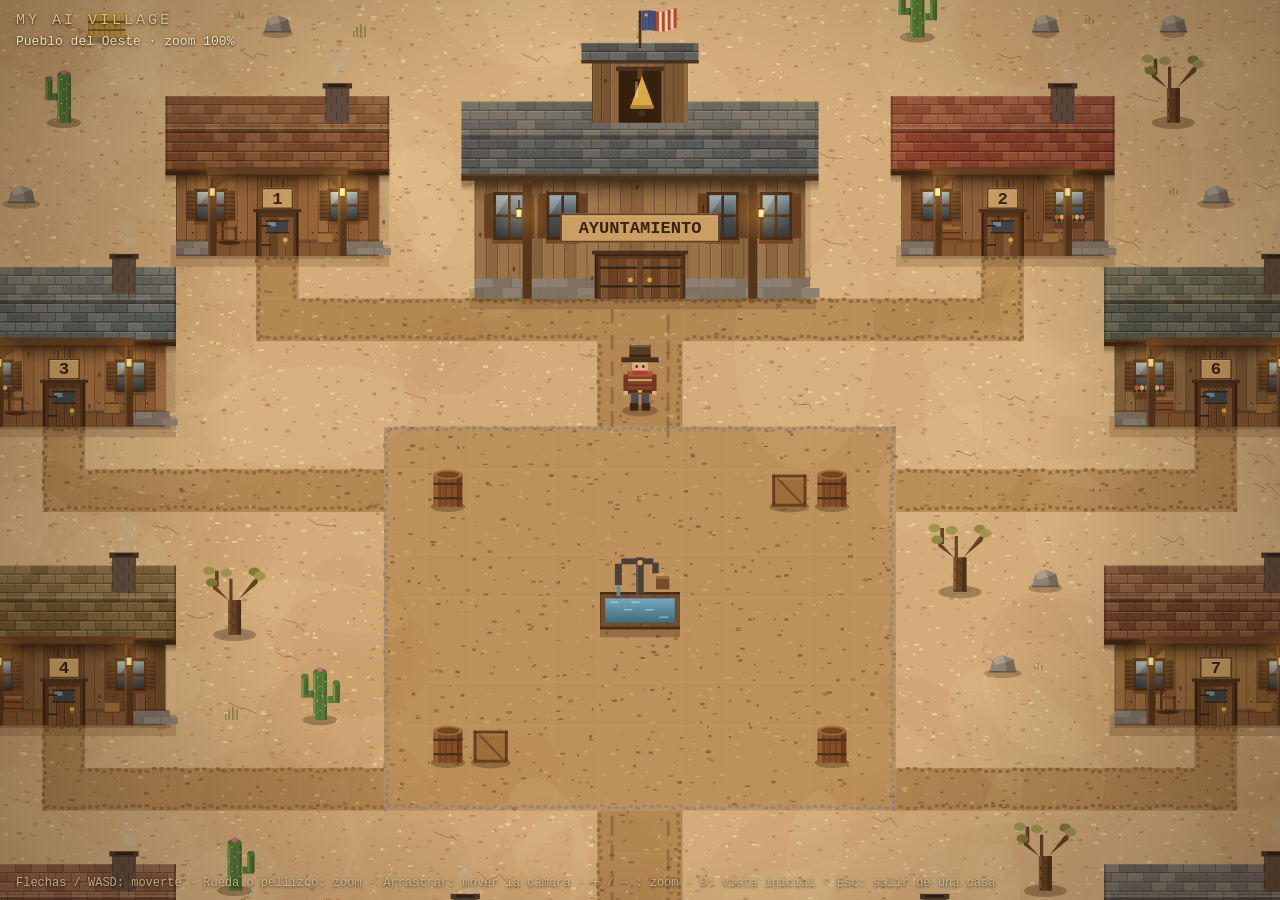
==== ai-village/index.html @ 530203bf "High-resolution detailed village with zoom and pan controls Co-Authored-By: Claude Sonnet 5.5 <norep" ====
<!doctype html>
<html lang="es">
<head>
  <meta charset="utf-8">
  <meta name="viewport" content="width=device-width, initial-scale=1, maximum-scale=1, user-scalable=no">
  <title>My AI Village</title>
  <link rel="stylesheet" href="style.css">
</head>
<body>
  <canvas id="game" aria-label="Pueblo del Oeste visto desde arriba"></canvas>
  <div id="overlay">
    <div id="title">My AI Village</div>
    <div id="hud"></div>
    <div id="help">Flechas / WASD: moverte · Rueda o pellizco: zoom · Arrastrar: mover la cámara · + / − : zoom · 0: vista inicial · Esc: salir de una casa</div>
  </div>
  <script src="game.js"></script>
</body>
</html>
---- ai-village/style.css ----
* { box-sizing: border-box; }

html, body {
  margin: 0;
  width: 100%;
  height: 100%;
  overflow: hidden;
  background: #1b130c;
  color: #f0dcb0;
  font-family: "Courier New", monospace;
}

canvas {
  position: fixed;
  inset: 0;
  width: 100vw;
  height: 100vh;
  display: block;
  cursor: grab;
  touch-action: none;
  user-select: none;
}

canvas.dragging { cursor: grabbing; }

#overlay {
  position: fixed;
  inset: 0;
  pointer-events: none;
  text-shadow: 0 1px 3px rgba(0, 0, 0, .85);
}

#title {
  position: absolute;
  top: 12px;
  left: 16px;
  font-size: 15px;
  letter-spacing: 3px;
  text-transform: uppercase;
  color: #e3bd72;
}

#hud {
  position: absolute;
  top: 34px;
  left: 16px;
  font-size: 13px;
}

#help {
  position: absolute;
  left: 16px;
  right: 16px;
  bottom: 10px;
  font-size: 12px;
  color: #cdb88e;
  opacity: .85;
}
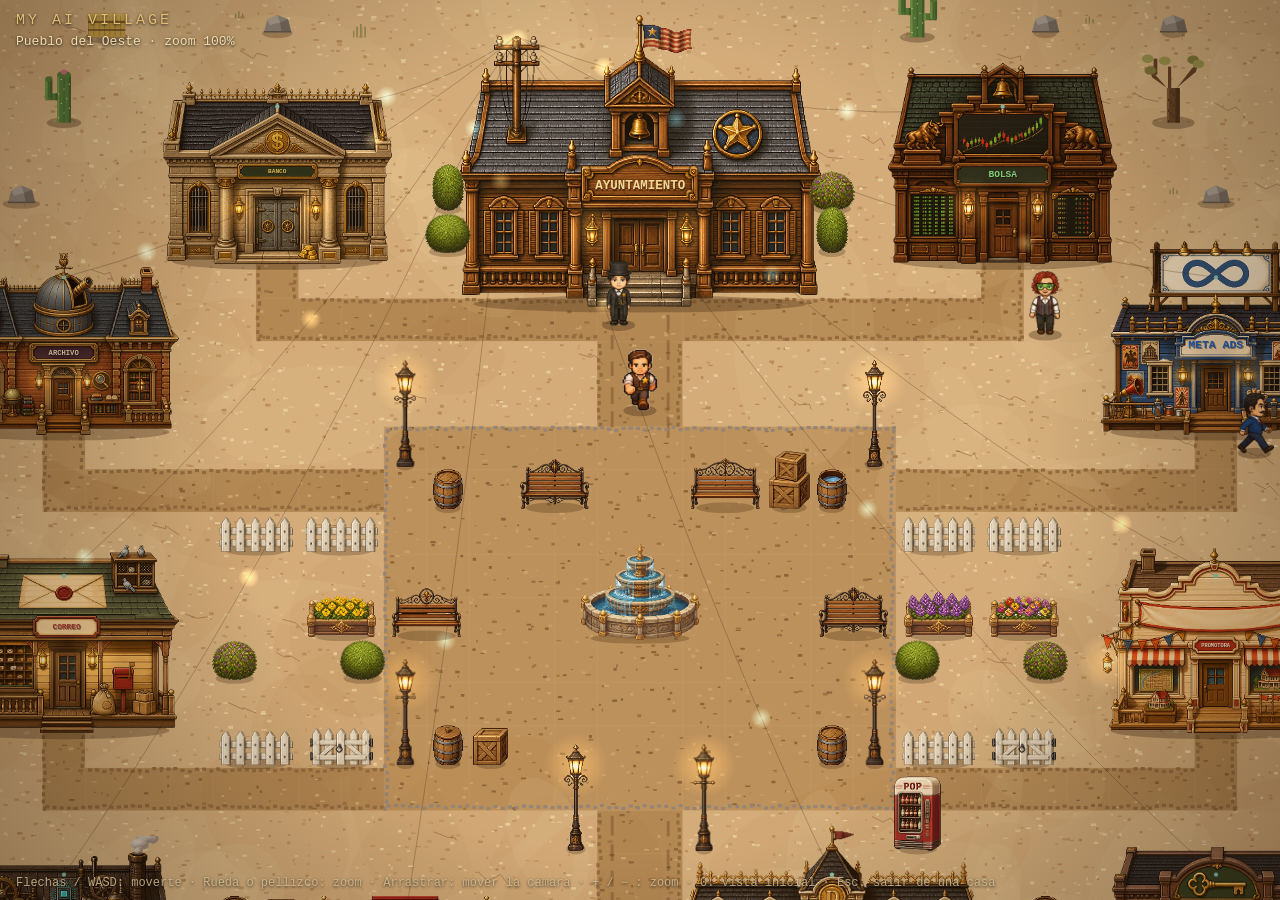
==== commit b6201606: "Directors live in their houses and yards with names and labels; real-agent folders (instructions and" ====
--- a/ai-village/index.html
+++ b/ai-village/index.html
@@ -13,6 +13,7 @@
     <div id="hud"></div>
     <div id="help">Flechas / WASD: moverte · Rueda o pellizco: zoom · Arrastrar: mover la cámara · + / − : zoom · 0: vista inicial · Esc: salir de una casa</div>
   </div>
+  <script src="directors.js"></script>
   <script src="game.js"></script>
 </body>
 </html>
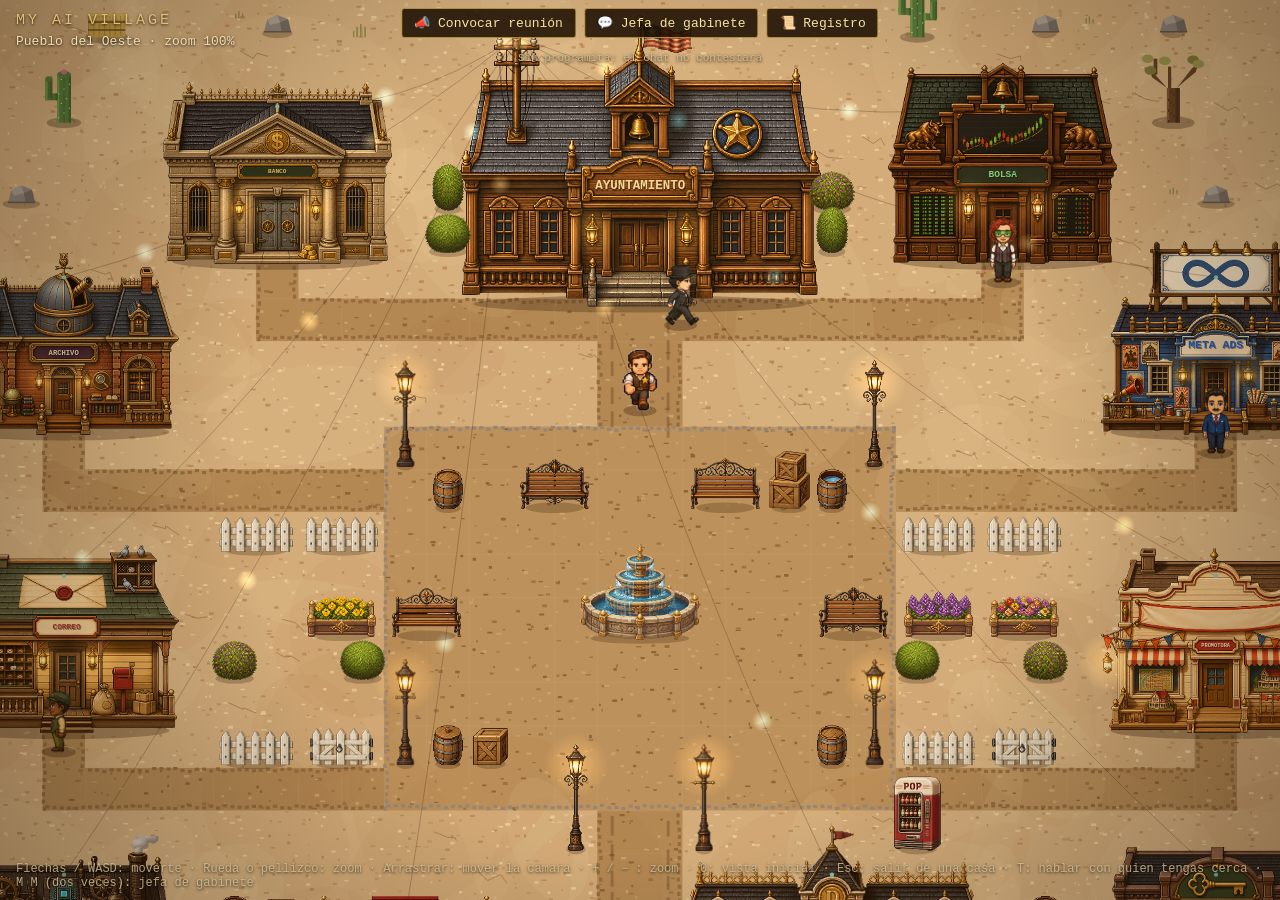
==== commit d0d74ece: "Reunión en el ayuntamiento, chat con personajes, programita local, trabajadores y equipo de director" ====
--- a/ai-village/index.html
+++ b/ai-village/index.html
@@ -11,9 +11,27 @@
   <div id="overlay">
     <div id="title">My AI Village</div>
     <div id="hud"></div>
-    <div id="help">Flechas / WASD: moverte · Rueda o pellizco: zoom · Arrastrar: mover la cámara · + / − : zoom · 0: vista inicial · Esc: salir de una casa</div>
+    <div id="menubar">
+      <button id="btnMeet" type="button">📣 Convocar reunión</button>
+      <button id="btnChief" type="button" title="Doble toque de M">💬 Jefa de gabinete</button>
+      <button id="btnLog" type="button">📜 Registro</button>
+      <span id="conn" title="Estado del programita"></span>
+    </div>
+    <aside id="logbox" class="box hidden">
+      <header><b>Registro de la jefa de gabinete</b><button class="x" data-close="logbox" type="button" aria-label="Cerrar">×</button></header>
+      <div class="msgs" id="logmsgs"></div>
+    </aside>
+    <aside id="chatbox" class="box hidden">
+      <header><div><b id="chatName"></b><div id="chatRole"></div></div><button class="x" data-close="chatbox" type="button" aria-label="Cerrar">×</button></header>
+      <div class="msgs" id="chatmsgs"></div>
+      <form id="chatform"><input id="chatin" type="text" autocomplete="off" maxlength="1000" placeholder="Escribe y presiona Enter"><button type="submit">Enviar</button></form>
+    </aside>
+    <div id="toast" class="hidden"></div>
+    <div id="help">Flechas / WASD: moverte · Rueda o pellizco: zoom · Arrastrar: mover la cámara · + / − : zoom · 0: vista inicial · Esc: salir de una casa · T: hablar con quien tengas cerca · M M (dos veces): jefa de gabinete</div>
   </div>
   <script src="directors.js"></script>
+  <script src="workers.js"></script>
   <script src="game.js"></script>
+  <script src="ui.js"></script>
 </body>
 </html>
--- a/ai-village/style.css
+++ b/ai-village/style.css
@@ -56,3 +56,31 @@
   color: #cdb88e;
   opacity: .85;
 }
+
+#overlay { pointer-events: none; }
+#menubar { position: absolute; top: 8px; left: 50%; transform: translateX(-50%); display: flex; gap: 8px; align-items: center; pointer-events: auto; z-index: 5; }
+#menubar button, #chatform button {
+  font: inherit; font-size: 13px; color: #f6e3a4; background: rgba(30,16,4,.88); border: 1px solid rgba(216,176,74,.75);
+  padding: 6px 12px; cursor: pointer; border-radius: 3px;
+}
+#menubar button:hover, #chatform button:hover { background: rgba(70,40,10,.95); }
+#menubar button.on { background: #7a2e22; border-color: #e8a070; }
+#conn { position: absolute; top: 44px; left: 50%; transform: translateX(-50%); font-size: 11px; color: #cdb88e; white-space: nowrap; }
+.box { position: absolute; top: 52px; bottom: 44px; width: min(340px, 42vw); display: flex; flex-direction: column; pointer-events: auto; z-index: 4;
+  background: rgba(24,12,3,.92); border: 1px solid rgba(216,176,74,.75); border-radius: 4px; }
+#chatbox { right: 10px; top: 84px; }
+#logbox { left: 10px; top: 84px; }
+.box.hidden, #toast.hidden { display: none; }
+.box header { display: flex; justify-content: space-between; align-items: flex-start; padding: 8px 10px; border-bottom: 1px solid rgba(216,176,74,.4); color: #f6e3a4; font-size: 13px; }
+#chatRole { font-size: 11px; color: #cdb88e; margin-top: 2px; }
+.x { font: inherit; font-size: 18px; line-height: 1; color: #f0dcb0; background: none; border: 0; cursor: pointer; padding: 0 4px; }
+.msgs { flex: 1; overflow-y: auto; padding: 8px 10px; font-size: 12.5px; line-height: 1.4; text-shadow: none; }
+.m { margin: 0 0 8px; padding: 6px 8px; border-radius: 3px; background: rgba(255,230,170,.08); white-space: pre-wrap; word-wrap: break-word; }
+.m.me { background: rgba(120,60,20,.45); }
+.m.sys { color: #cdb88e; font-style: italic; background: none; padding: 2px 0; }
+.m.task { border-left: 3px solid #d8b04a; }
+.m small { display: block; color: #d8b04a; font-size: 11px; margin-bottom: 2px; }
+#chatform { display: flex; gap: 6px; padding: 8px; border-top: 1px solid rgba(216,176,74,.4); }
+#chatin { flex: 1; min-width: 0; font: inherit; font-size: 13px; color: #f6e3a4; background: rgba(0,0,0,.45); border: 1px solid rgba(216,176,74,.5); padding: 6px; border-radius: 3px; }
+#toast { position: absolute; top: 52px; left: 50%; transform: translateX(-50%); background: rgba(30,16,4,.92); border: 1px solid rgba(216,176,74,.75); padding: 6px 12px; font-size: 13px; color: #f6e3a4; z-index: 6; }
+@media (max-width: 760px) { #menubar { flex-wrap: wrap; justify-content: center; width: 96vw; } .box { width: 46vw; } }
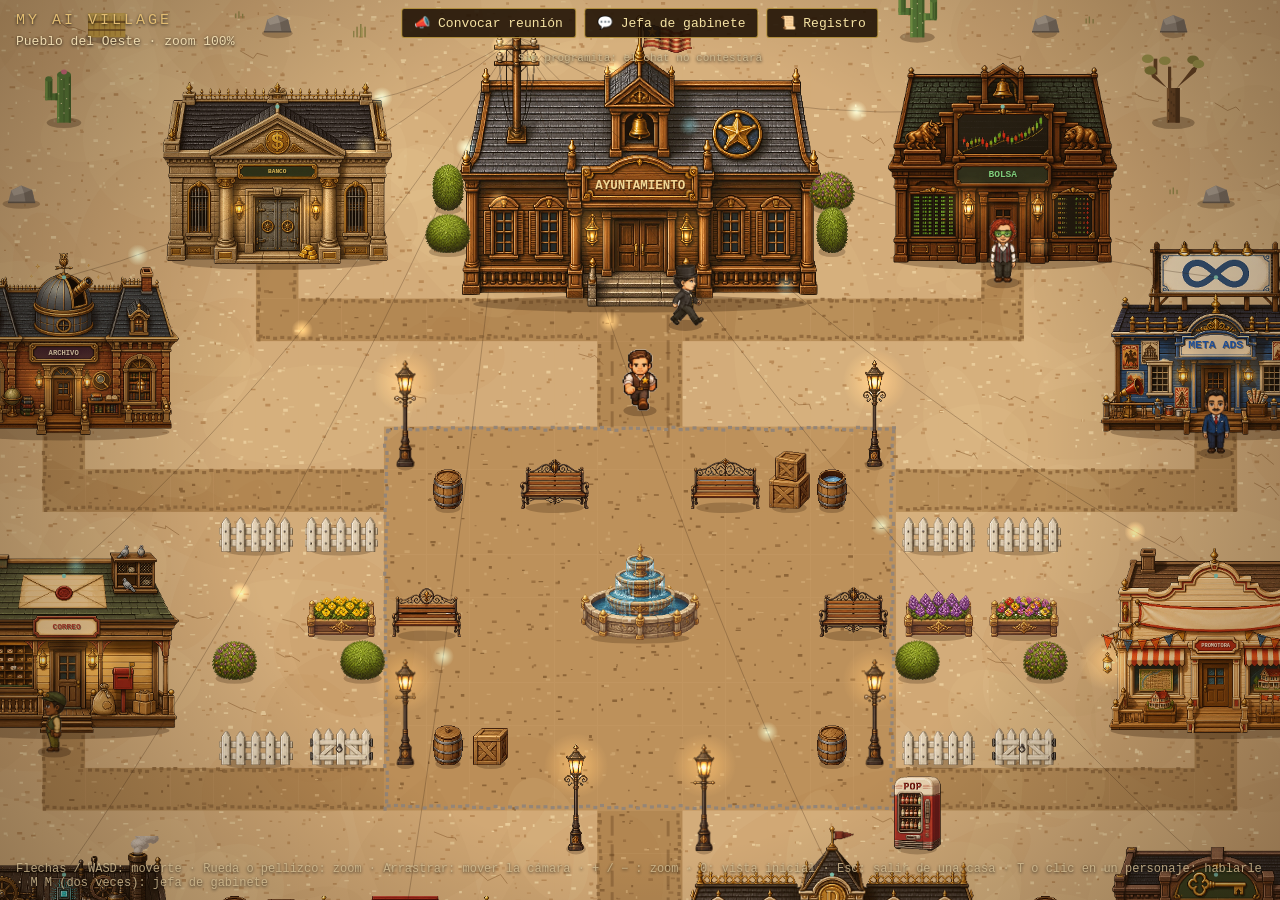
==== commit b17794a9: "Clic en personajes, T sin límite en la reunión y tarjeta al pasar el ratón Co-Authored-By: Claude So" ====
--- a/ai-village/index.html
+++ b/ai-village/index.html
@@ -27,7 +27,8 @@
       <form id="chatform"><input id="chatin" type="text" autocomplete="off" maxlength="1000" placeholder="Escribe y presiona Enter"><button type="submit">Enviar</button></form>
     </aside>
     <div id="toast" class="hidden"></div>
-    <div id="help">Flechas / WASD: moverte · Rueda o pellizco: zoom · Arrastrar: mover la cámara · + / − : zoom · 0: vista inicial · Esc: salir de una casa · T: hablar con quien tengas cerca · M M (dos veces): jefa de gabinete</div>
+    <div id="hovercard" class="hidden"><b id="hcName"></b><div id="hcJob"></div><div id="hcBoss"></div></div>
+    <div id="help">Flechas / WASD: moverte · Rueda o pellizco: zoom · Arrastrar: mover la cámara · + / − : zoom · 0: vista inicial · Esc: salir de una casa · T o clic en un personaje: hablarle · M M (dos veces): jefa de gabinete</div>
   </div>
   <script src="directors.js"></script>
   <script src="workers.js"></script>
--- a/ai-village/style.css
+++ b/ai-village/style.css
@@ -84,3 +84,9 @@
 #chatin { flex: 1; min-width: 0; font: inherit; font-size: 13px; color: #f6e3a4; background: rgba(0,0,0,.45); border: 1px solid rgba(216,176,74,.5); padding: 6px; border-radius: 3px; }
 #toast { position: absolute; top: 52px; left: 50%; transform: translateX(-50%); background: rgba(30,16,4,.92); border: 1px solid rgba(216,176,74,.75); padding: 6px 12px; font-size: 13px; color: #f6e3a4; z-index: 6; }
 @media (max-width: 760px) { #menubar { flex-wrap: wrap; justify-content: center; width: 96vw; } .box { width: 46vw; } }
+
+#hovercard { position: absolute; z-index: 7; max-width: 250px; padding: 7px 10px; font-size: 12px; line-height: 1.35; color: #f0dcb0;
+  background: rgba(24,12,3,.95); border: 1px solid rgba(216,176,74,.85); border-radius: 3px; pointer-events: none; text-shadow: none; }
+#hovercard.hidden { display: none; }
+#hovercard b { color: #f6e3a4; font-size: 13px; }
+#hcBoss { margin-top: 3px; color: #d8b04a; }
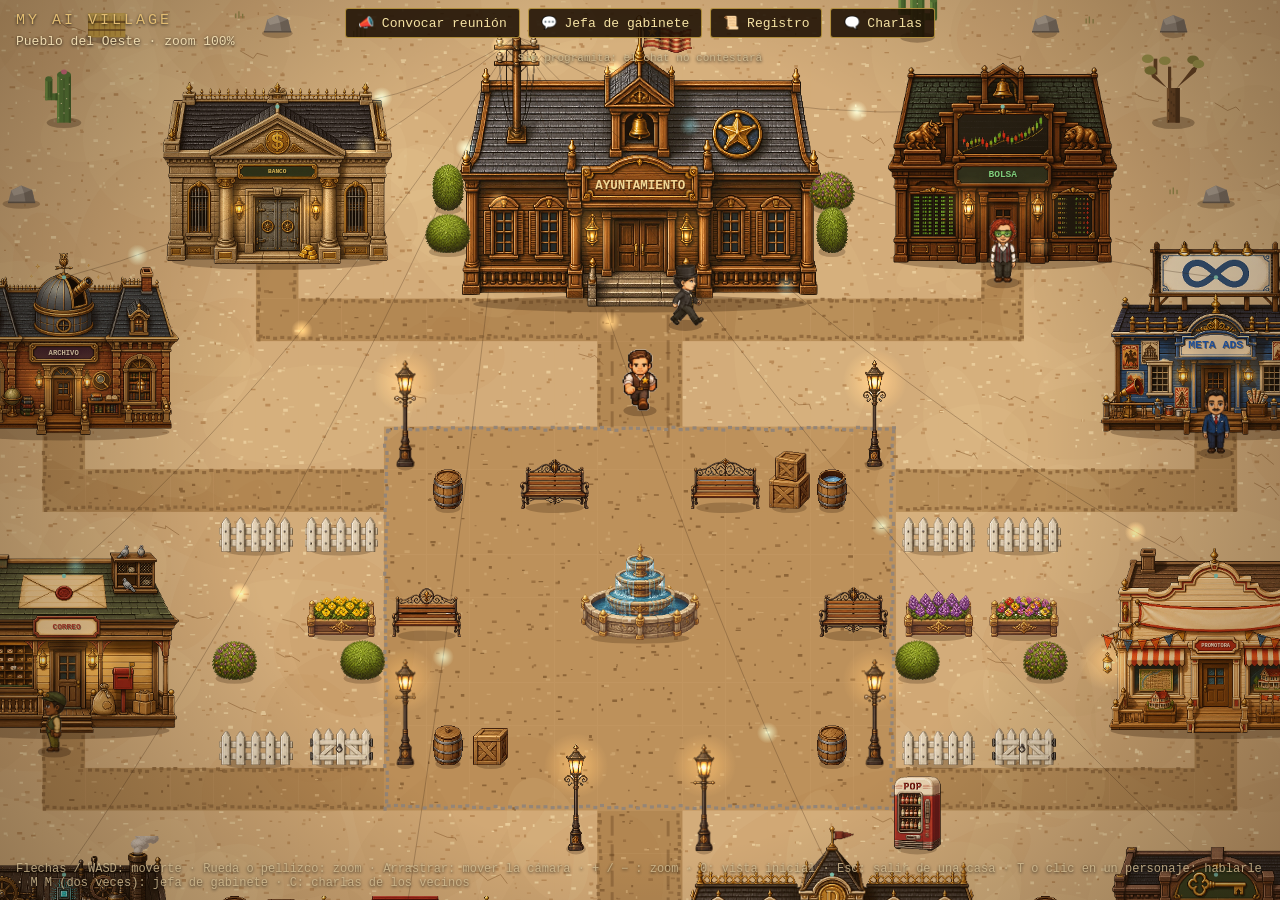
==== commit b7954123: "Panel de reunión con retratos, registro de charlas con modelo local, llamadas y acceso de solo lectu" ====
--- a/ai-village/index.html
+++ b/ai-village/index.html
@@ -15,11 +15,26 @@
       <button id="btnMeet" type="button">📣 Convocar reunión</button>
       <button id="btnChief" type="button" title="Doble toque de M">💬 Jefa de gabinete</button>
       <button id="btnLog" type="button">📜 Registro</button>
+      <button id="btnTalk" type="button" title="Tecla C">🗨️ Charlas</button>
       <span id="conn" title="Estado del programita"></span>
     </div>
     <aside id="logbox" class="box hidden">
-      <header><b>Registro de la jefa de gabinete</b><button class="x" data-close="logbox" type="button" aria-label="Cerrar">×</button></header>
-      <div class="msgs" id="logmsgs"></div>
+      <header>
+        <div class="tabs"><button type="button" class="tab" data-tab="reunion" id="tabReunion">Reunión</button><button type="button" class="tab" data-tab="registro">Registro</button><button type="button" class="tab" data-tab="charlas">Charlas</button></div>
+        <div class="sizer" title="Tamaño de retratos y nombres"><button type="button" id="szDown">A−</button><button type="button" id="szUp">A+</button></div>
+        <button class="x" data-close="logbox" type="button" aria-label="Cerrar">×</button>
+      </header>
+      <section class="pane" id="paneReunion">
+        <div id="roster"></div>
+        <div class="msgs" id="meetmsgs"></div>
+        <div id="meetnote"></div>
+        <form id="meetform"><input id="meetin" type="text" autocomplete="off" maxlength="1000" placeholder="Habla con todos o con quien elijas"><button type="submit">Enviar</button></form>
+      </section>
+      <section class="pane" id="paneRegistro"><div class="msgs" id="logmsgs"></div></section>
+      <section class="pane" id="paneCharlas">
+        <div id="talkbar"><span id="talkstatus"></span><button type="button" id="talkToggle">Encender</button></div>
+        <div class="msgs" id="talkmsgs"></div>
+      </section>
     </aside>
     <aside id="chatbox" class="box hidden">
       <header><div><b id="chatName"></b><div id="chatRole"></div></div><button class="x" data-close="chatbox" type="button" aria-label="Cerrar">×</button></header>
@@ -28,7 +43,7 @@
     </aside>
     <div id="toast" class="hidden"></div>
     <div id="hovercard" class="hidden"><b id="hcName"></b><div id="hcJob"></div><div id="hcBoss"></div></div>
-    <div id="help">Flechas / WASD: moverte · Rueda o pellizco: zoom · Arrastrar: mover la cámara · + / − : zoom · 0: vista inicial · Esc: salir de una casa · T o clic en un personaje: hablarle · M M (dos veces): jefa de gabinete</div>
+    <div id="help">Flechas / WASD: moverte · Rueda o pellizco: zoom · Arrastrar: mover la cámara · + / − : zoom · 0: vista inicial · Esc: salir de una casa · T o clic en un personaje: hablarle · M M (dos veces): jefa de gabinete · C: charlas de los vecinos</div>
   </div>
   <script src="directors.js"></script>
   <script src="workers.js"></script>
--- a/ai-village/style.css
+++ b/ai-village/style.css
@@ -90,3 +90,27 @@
 #hovercard.hidden { display: none; }
 #hovercard b { color: #f6e3a4; font-size: 13px; }
 #hcBoss { margin-top: 3px; color: #d8b04a; }
+
+/* panel izquierdo con pestañas: se puede cambiar de tamaño arrastrando la esquina de abajo a la derecha */
+#logbox { --av: 56px; --nm: 13px; bottom: auto; width: 380px; height: min(72vh, 640px); min-width: 260px; min-height: 240px; max-width: 80vw; max-height: calc(100vh - 130px); resize: both; overflow: hidden; }
+#logbox > header { align-items: center; gap: 8px; }
+.tabs { display: flex; gap: 4px; flex: 1; flex-wrap: wrap; }
+.tab, .sizer button, #talkToggle { font: inherit; font-size: 12px; color: #f0dcb0; background: rgba(0,0,0,.35); border: 1px solid rgba(216,176,74,.4); padding: 3px 8px; cursor: pointer; border-radius: 3px; }
+.tab.on { background: #7a2e22; border-color: #e8a070; color: #fff3d0; }
+.tab.hidden { display: none; }
+.sizer { display: flex; gap: 3px; }
+.pane { display: none; flex: 1; min-height: 0; flex-direction: column; }
+.pane.on { display: flex; }
+#roster { display: flex; flex-wrap: wrap; gap: 6px; padding: 8px; max-height: 45%; overflow-y: auto; border-bottom: 1px solid rgba(216,176,74,.3); }
+.tile { display: flex; flex-direction: column; align-items: center; width: calc(var(--av) + 22px); padding: 4px 2px; cursor: pointer; border: 1px solid transparent; border-radius: 4px; background: rgba(255,230,170,.05); }
+.tile:hover { background: rgba(255,230,170,.14); }
+.tile.sel { border-color: #e8c060; background: rgba(160,80,30,.45); }
+.tile img, .tile .allpic { width: var(--av); height: var(--av); image-rendering: pixelated; object-fit: cover; border-radius: 4px; background: rgba(0,0,0,.35); }
+.tile .allpic { display: flex; align-items: center; justify-content: center; font-size: calc(var(--av) * .55); image-rendering: auto; }
+.tile span { font-size: var(--nm); line-height: 1.15; text-align: center; margin-top: 3px; color: #f6e3a4; word-break: break-word; }
+#meetnote { font-size: 11px; color: #cdb88e; padding: 2px 10px; min-height: 14px; }
+#meetform { display: flex; gap: 6px; padding: 8px; border-top: 1px solid rgba(216,176,74,.4); }
+#meetin { flex: 1; min-width: 0; font: inherit; font-size: 13px; color: #f6e3a4; background: rgba(0,0,0,.45); border: 1px solid rgba(216,176,74,.5); padding: 6px; border-radius: 3px; }
+#meetform button { font: inherit; font-size: 13px; color: #f6e3a4; background: rgba(30,16,4,.88); border: 1px solid rgba(216,176,74,.75); padding: 6px 12px; cursor: pointer; border-radius: 3px; }
+#talkbar { display: flex; justify-content: space-between; align-items: center; gap: 8px; padding: 6px 10px; font-size: 11.5px; color: #cdb88e; border-bottom: 1px solid rgba(216,176,74,.3); }
+.m small b { color: #f6e3a4; }
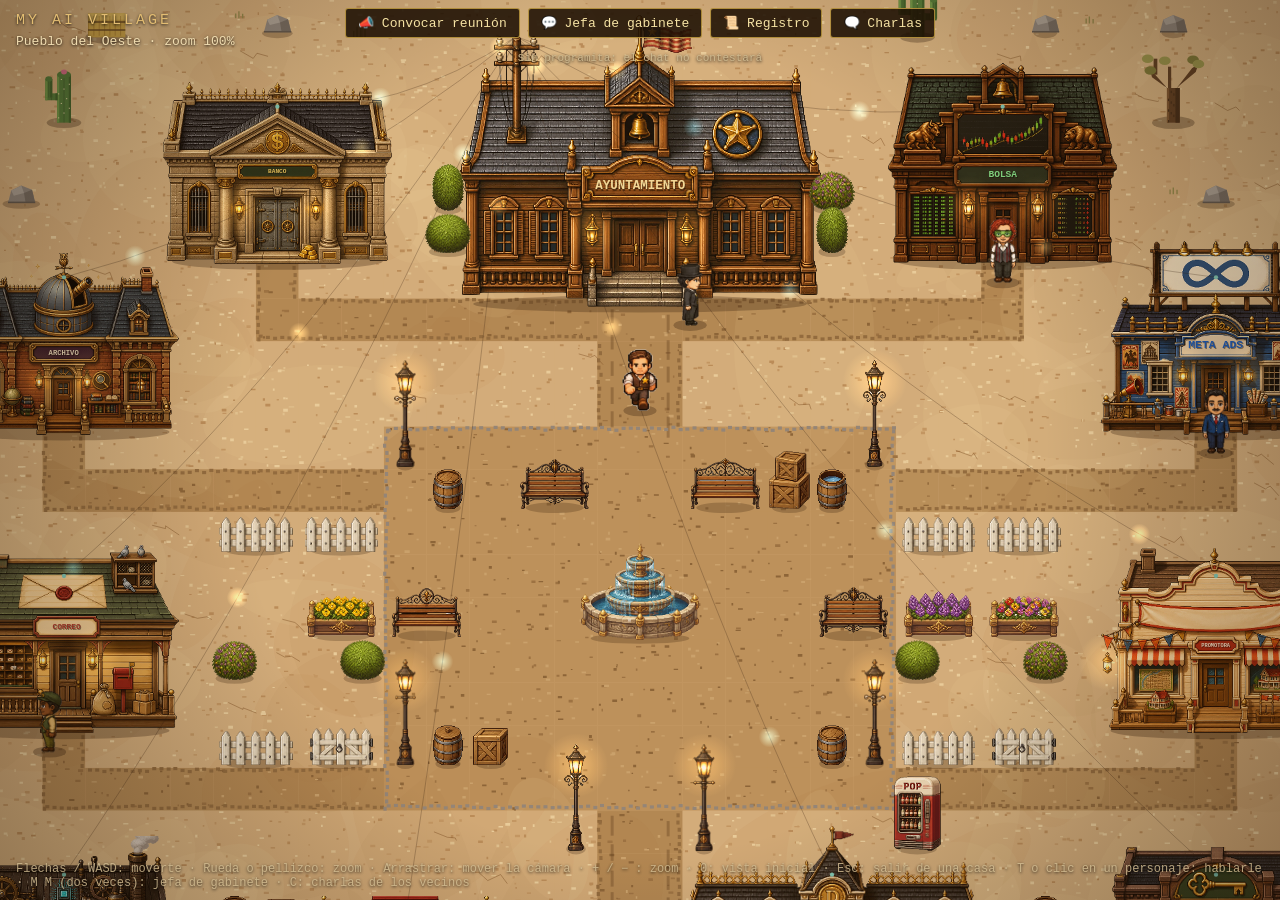
==== commit c4aab527: "Carpeta común team/shared, historial limpio, regla de no inventar y botón Nueva Co-Authored-By: Clau" ====
--- a/ai-village/index.html
+++ b/ai-village/index.html
@@ -37,7 +37,7 @@
       </section>
     </aside>
     <aside id="chatbox" class="box hidden">
-      <header><div><b id="chatName"></b><div id="chatRole"></div></div><button class="x" data-close="chatbox" type="button" aria-label="Cerrar">×</button></header>
+      <header><div><b id="chatName"></b><div id="chatRole"></div></div><button id="chatClear" class="tab" type="button" title="Borrar esta conversación y empezar de nuevo">Nueva</button><button class="x" data-close="chatbox" type="button" aria-label="Cerrar">×</button></header>
       <div class="msgs" id="chatmsgs"></div>
       <form id="chatform"><input id="chatin" type="text" autocomplete="off" maxlength="1000" placeholder="Escribe y presiona Enter"><button type="submit">Enviar</button></form>
     </aside>
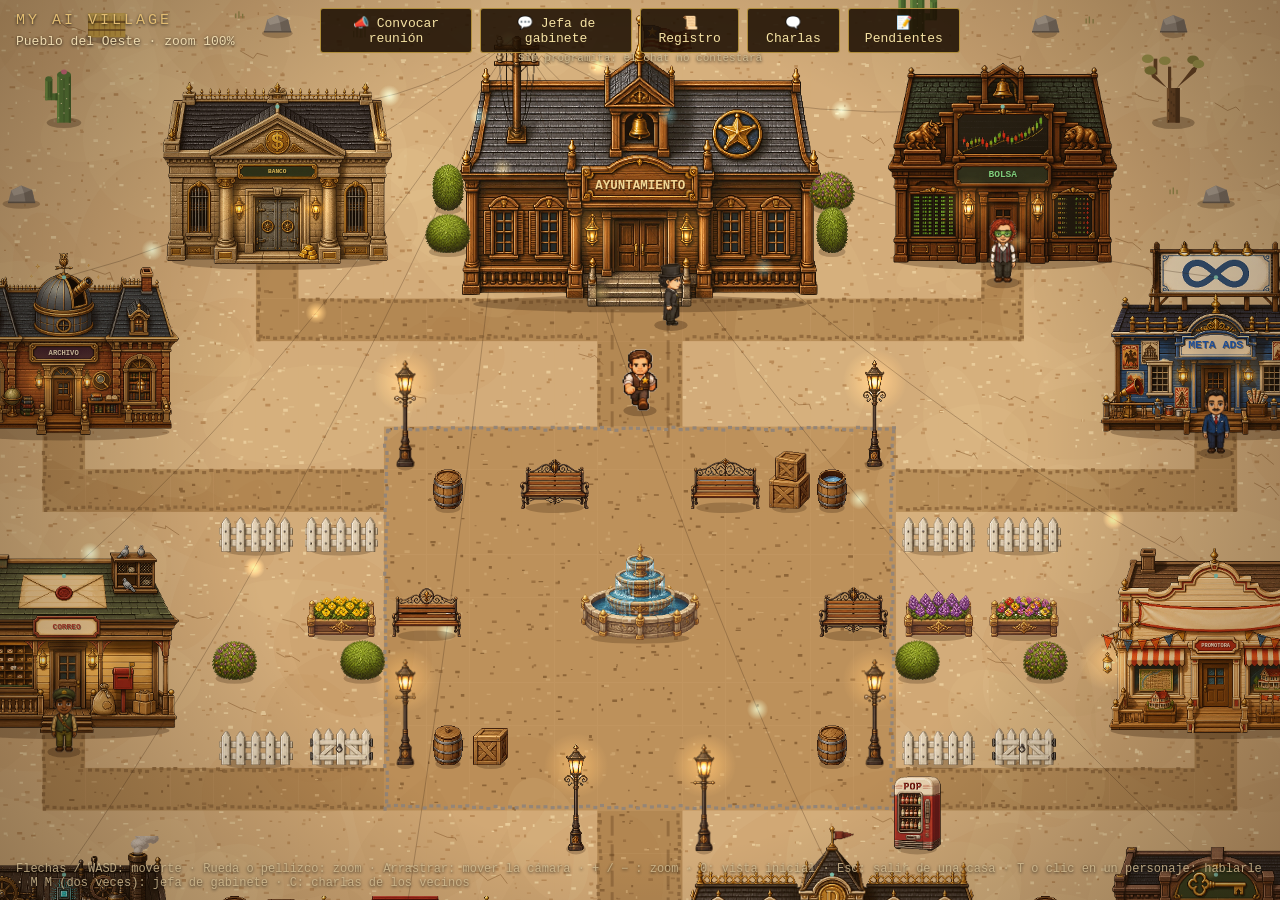
==== commit 5bb40038: "Pendientes con recordatorios de Eleanor y arreglo del historial largo en las conversaciones Co-Autho" ====
--- a/ai-village/index.html
+++ b/ai-village/index.html
@@ -16,11 +16,12 @@
       <button id="btnChief" type="button" title="Doble toque de M">💬 Jefa de gabinete</button>
       <button id="btnLog" type="button">📜 Registro</button>
       <button id="btnTalk" type="button" title="Tecla C">🗨️ Charlas</button>
+      <button id="btnTodo" type="button" title="Lo que los directores necesitan de ti">📝 Pendientes</button>
       <span id="conn" title="Estado del programita"></span>
     </div>
     <aside id="logbox" class="box hidden">
       <header>
-        <div class="tabs"><button type="button" class="tab" data-tab="reunion" id="tabReunion">Reunión</button><button type="button" class="tab" data-tab="registro">Registro</button><button type="button" class="tab" data-tab="charlas">Charlas</button></div>
+        <div class="tabs"><button type="button" class="tab" data-tab="reunion" id="tabReunion">Reunión</button><button type="button" class="tab" data-tab="registro">Registro</button><button type="button" class="tab" data-tab="charlas">Charlas</button><button type="button" class="tab" data-tab="pendientes">Pendientes</button></div>
         <div class="sizer" title="Tamaño de retratos y nombres"><button type="button" id="szDown">A−</button><button type="button" id="szUp">A+</button></div>
         <button class="x" data-close="logbox" type="button" aria-label="Cerrar">×</button>
       </header>
@@ -31,6 +32,11 @@
         <form id="meetform"><input id="meetin" type="text" autocomplete="off" maxlength="1000" placeholder="Habla con todos o con quien elijas"><button type="submit">Enviar</button></form>
       </section>
       <section class="pane" id="paneRegistro"><div class="msgs" id="logmsgs"></div></section>
+      <section class="pane" id="panePendientes">
+        <div id="todobar"><button type="button" id="remindToggle">Recordatorios: sí</button><button type="button" id="snooze">Posponer 1 h</button></div>
+        <div class="msgs" id="todolist"></div>
+        <form id="todoform"><input id="todoin" type="text" autocomplete="off" maxlength="200" placeholder="Anota algo tú (opcional)"><button type="submit">Añadir</button></form>
+      </section>
       <section class="pane" id="paneCharlas">
         <div id="talkbar"><span id="talkstatus"></span><button type="button" id="talkToggle">Encender</button></div>
         <div class="msgs" id="talkmsgs"></div>
--- a/ai-village/style.css
+++ b/ai-village/style.css
@@ -114,3 +114,15 @@
 #meetform button { font: inherit; font-size: 13px; color: #f6e3a4; background: rgba(30,16,4,.88); border: 1px solid rgba(216,176,74,.75); padding: 6px 12px; cursor: pointer; border-radius: 3px; }
 #talkbar { display: flex; justify-content: space-between; align-items: center; gap: 8px; padding: 6px 10px; font-size: 11.5px; color: #cdb88e; border-bottom: 1px solid rgba(216,176,74,.3); }
 .m small b { color: #f6e3a4; }
+
+#todobar { display: flex; gap: 6px; padding: 6px 10px; border-bottom: 1px solid rgba(216,176,74,.3); }
+#todobar button, #todoform button { font: inherit; font-size: 12px; color: #f0dcb0; background: rgba(0,0,0,.35); border: 1px solid rgba(216,176,74,.4); padding: 4px 8px; cursor: pointer; border-radius: 3px; }
+#todoform { display: flex; gap: 6px; padding: 8px; border-top: 1px solid rgba(216,176,74,.4); }
+#todoin { flex: 1; min-width: 0; font: inherit; font-size: 13px; color: #f6e3a4; background: rgba(0,0,0,.45); border: 1px solid rgba(216,176,74,.5); padding: 6px; border-radius: 3px; }
+.todo { margin: 0 0 8px; padding: 7px 9px; border-radius: 3px; background: rgba(255,230,170,.08); border-left: 3px solid #d8b04a; }
+.todo.alta { border-left-color: #e0553a; }
+.todo.baja { border-left-color: #7a8a5a; }
+.todo small { display: block; color: #d8b04a; font-size: 11px; margin-bottom: 2px; }
+.todo .why { color: #cdb88e; font-size: 11.5px; margin-top: 2px; }
+.todo .acts { display: flex; gap: 6px; margin-top: 6px; }
+.todo .acts button { font: inherit; font-size: 11.5px; color: #f0dcb0; background: rgba(0,0,0,.35); border: 1px solid rgba(216,176,74,.4); padding: 2px 8px; cursor: pointer; border-radius: 3px; }
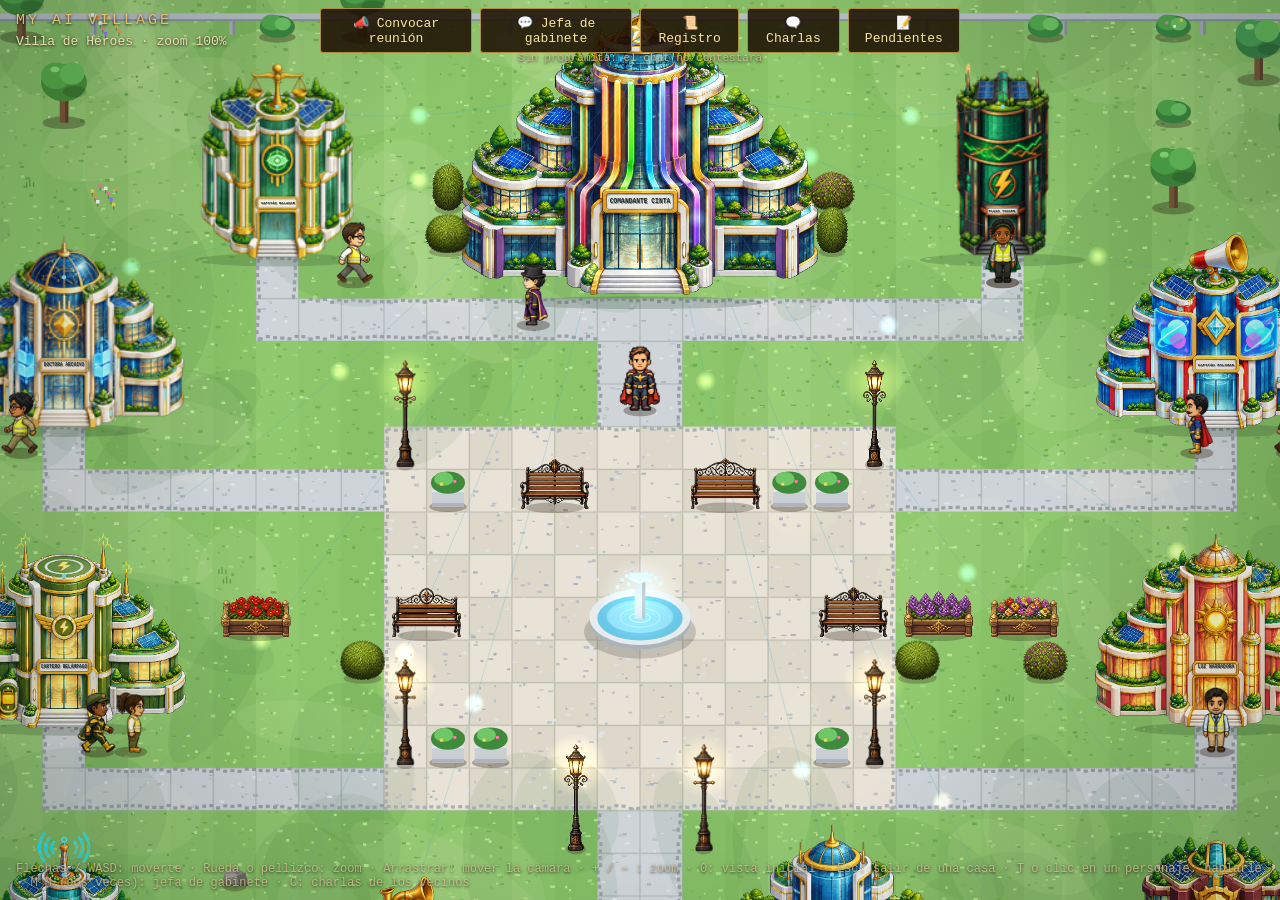
==== commit 11f0b928: "Villa moderna: mapa ampliado, casas de héroes (10 en alta calidad, 3 provisionales), Knock Knock y S" ====
--- a/ai-village/index.html
+++ b/ai-village/index.html
@@ -7,7 +7,7 @@
   <link rel="stylesheet" href="style.css">
 </head>
 <body>
-  <canvas id="game" aria-label="Pueblo del Oeste visto desde arriba"></canvas>
+  <canvas id="game" aria-label="Villa de héroes vista desde arriba"></canvas>
   <div id="overlay">
     <div id="title">My AI Village</div>
     <div id="hud"></div>
